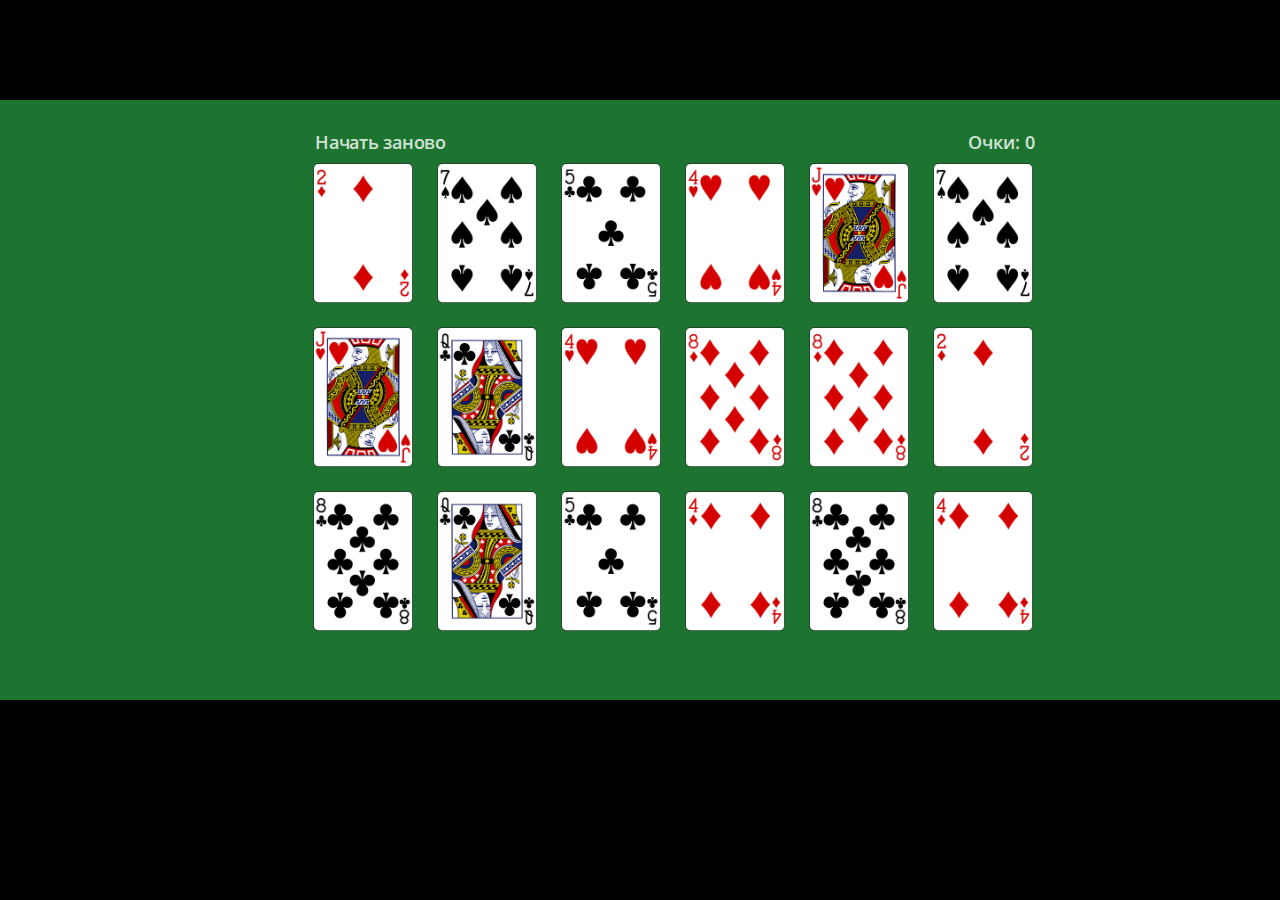
==== components/game.html @ b99bf2de "fix: заменил var на let, const. Придал структуру проекта, раскидав все по папкам. Загрузил шрифты, д" ====
<html>
	<head>
		<title>Игра</title>
		<meta charset="utf-8">
		<link rel="stylesheet" type="text/css" href="../style.css">
	</head>

	<body>
		<div data-tid="Deck" class="App">
			<div class="pusto"></div>

			<a href="" data-tid="Menu-newGame" id="my">
				<div class="new">Начать заново</div>
			</a>

			<div class="cen_pustota">Очки:&nbsp</div>

			<div class="ochki" id="summa" data-tid="Menu-scores"></div>

			<div style="display:none">
			  <form action="win.html" id="secret_form" method="POST">
			    <input type="hidden" id="secret_input" name="secret_input"/>
			  </form>
			</div>

			<script type="text/javascript">

                let n = 3, m = 6, i = 0, j = 0, k = 0, l = 1,
					a = document.getElementById('my');

                const snd = new Audio("../assets/music/Everything But The Girl - Missing.mp3"),
					snd1 = new Audio("../assets/music/ArcadeChirpDescend01.mp3"),
					snd2 = new Audio("../assets/music/ArcadeAlarm01.mp3");

                snd.play();

                function timepause() {
                    setTimeout(function()
                    {
                        document.location.href = "game.html";
                    }, 1000);
                }
                a.onclick = function() {
                    snd2.play();
                    timepause();
                    return false;
                };


                let e = document.getElementById("summa");
                e.innerText = 0;
                let arr = ['3H', '3S', '4C', '4D', '4H', '4S', '5C', '5D', '5H', '5S',
                    '0C', '0D', '0H', '0S', '2C', '2D', '2H', '2S', '3C', '3D',
                    '6C', '6D', '6H', '6S', '7C', '7D', '7H', '7S', '8C', '8D',
                    '8H', '8S', '9C', '9D', '9H', '9S', 'AC', 'AD', 'AH', 'AS',
                    'JC', 'JD', 'JH', 'JS', 'KC', 'KD', 'KH', 'KS', 'QC', 'QD',
                    'QH', 'QS'];


                function compareRandom(a, b) {
                    return Math.random() - 0.5;
                }
                arr.sort(compareRandom); //встряхиваем массив arr
                let mass = [arr[0], arr[1], arr[2], arr[3], arr[4], arr[5], arr[6], arr[7], arr[8],
                    arr[0], arr[1], arr[2], arr[3], arr[4], arr[5], arr[6], arr[7], arr[8]];
                mass.sort(compareRandom);

                document.write("<table>");
                while (i < n){
                    document.write('<tr>');
                    while(j < m) {
                        document.write('<td id=' + k +'><img src="../assets/images/Cards/' + mass[k] + '.png" class="pic"');
                        document.write("</td>");
                        j++;
                        k++;
                    }
                    document.write("</tr>");
                    j = 0;
                    i++;
                }
                m = 0;
                document.write("</table>");

                function rub_vniz()
                {
                    let alles_td = document.getElementsByTagName("td");
                    for (k = 0; k < alles_td.length ; k++)
                    {
                        setTimeout(
                            (function (k)
                                {
                                    return function() {
                                        alles_td[k].innerHTML="<img src='../assets/images/Cards/rubashka.gif' class='pic'>";
                                    }
                                }
                            )(k),5000
                        );
                    }
                    setTimeout(function()
                    {
                        l = -1;
                        k = 0;
                    }, 5000);
                }

                rub_vniz();

                let inputs = document.getElementsByTagName("td");
                j=-1;
                for ( i = 0; i < inputs.length; i++) {
                    inputs[i].addEventListener("click", myFunction);
                }
                function rubashka_fun(id, idj) {
                    let alles_td=document.getElementsByTagName("td");
                    setTimeout(function()
                    {
                        alles_td[id].innerHTML="<img src='../assets/images/Cards/rubashka.gif' class='pic'>";
                        alles_td[idj].innerHTML="<img src='../assets/images/Cards/rubashka.gif' class='pic'>";
                        l = -1;
                        m = m - k * 42;
                        e.innerText = m;
                    }, 2000);
                }

                function call_me(m) {
                    document.location.href = "win.html?" + m;
                }

                function dell_fun(id, idj) {
                    let alles_td=document.getElementsByTagName("td");
                    setTimeout(function() {
                        alles_td[id].innerHTML = "";
                        alles_td[idj].innerHTML = "";
                        l = -1;
                        k++;
                        m = m + (9 - k) * 42;
                        e.innerText = m;
                        if (k === 9){
                            call_me(m);
                        }

                    }, 2000);
                }
                function myFunction() {
                    let alles_td=document.getElementsByTagName("td");
                    if ((l === -1) && (j === -1) && (alles_td[this.id].innerHTML !== "")) {
                        alles_td[this.id].innerHTML="<img src='../assets/images/Cards/"+mass[this.id] + ".png' " +
                            "class='pic' data-tid='Card-flipped'>";
                        j = this.id;
                    }
                    else {
                        if ((l === -1) && (j !== -1) && (alles_td[this.id].innerHTML !== "") && (this.id !== j)) {
                            if (mass[this.id] === mass[j]) {
                                alles_td[this.id].innerHTML="<img src='../assets/images/Cards/" + mass[this.id] + ".png' " +
                                    "class='pic'>";
                                l = 1;
                                dell_fun(this.id, j);
                                snd1.play();
                                j = -1;
                            } else {
                                if ( mass[this.id] !== mass[j] ) {
                                    alles_td[this.id].innerHTML="<img src='../assets/images/Cards/" + mass[this.id] + ".png' " +
                                        "class='pic'>";
                                    l = 1;
                                    rubashka_fun(this.id, j);
                                    snd2.play();
                                    j = -1;
                                }
                            }
                        }
                    }
                }
			</script>
		</div>
	</body>
</html>
---- style.css ----
@font-face{
	font-family: OpenSans-Bold;
	src: url(./assets/fonts/OpenSans-Bold.ttf);
}

@font-face{
	font-family: OpenSans-Semibold;
	src: url(./assets/fonts/OpenSans-Semibold.ttf);
}

body {
	background: black;
	margin: 0;
	font-family: OpenSans-Bold;
}

.App {
	width: 1300px;
	height: 600px;
	background: #1C7430;
	margin: auto;
	text-align: center;
	margin-top: 100px;
}

.pustota {
	width: 1300px;
	height: 90px;
}

.startgame {
	width: 1300px;
	height: 260px;
}

.memory_game {
	width: 1300px;
	height: 40px;
	margin-top: 20px;
	color: #FFFFFF;
	font-family: OpenSans-Bold;
	font-size: 28px;
	letter-spacing: 0.4px;
	line-height: 15px;
}

.bt_start {
	width: 140px;
	height: 40px;
	color: #1C7430;
	background: #FFFFFF;
	margin: auto;
	margin-top: 34px;
	border-radius: 5px 5px 5px 5px;
}

a {
	text-decoration: none;
}

h3 {
	position: relative;
	top: 25%;
	font-family: OpenSans-Bold;
	font-size: 16px;
	color: #1C7430;
	letter-spacing: 0;
}

.pic {
	width: 100px;
	height: 140px;
	margin: 10px;
}

td {
	width: 110px;
	height: 150px;
}

table {
	margin-left: 300px;
}

.new {
	width: 480px;
	height: 20px;
	text-align: left;
	margin-left: 315px;
	color: #FFFFFF;
	font-family: OpenSans-Semibold;
	font-size: 18px;
	opacity: 0.8;
	letter-spacing: -0.25px;
	float: left;
}

.ochki {
	width: auto;
	height: 20px;
	text-align: right;
	color: #FFFFFF;
	font-family: OpenSans-Semibold;
	font-size: 18px;
	opacity: 0.8;
	float: left;
}

.cen_pustota {
	width: 230px;
	height: 20px;
	text-align: right;
	color: #FFFFFF;
	font-family: OpenSans-Semibold;
	font-size: 18px;
	opacity: 0.8;
	float: left;
}

.pusto {
	width: 1300px;
	height: 30px;
}
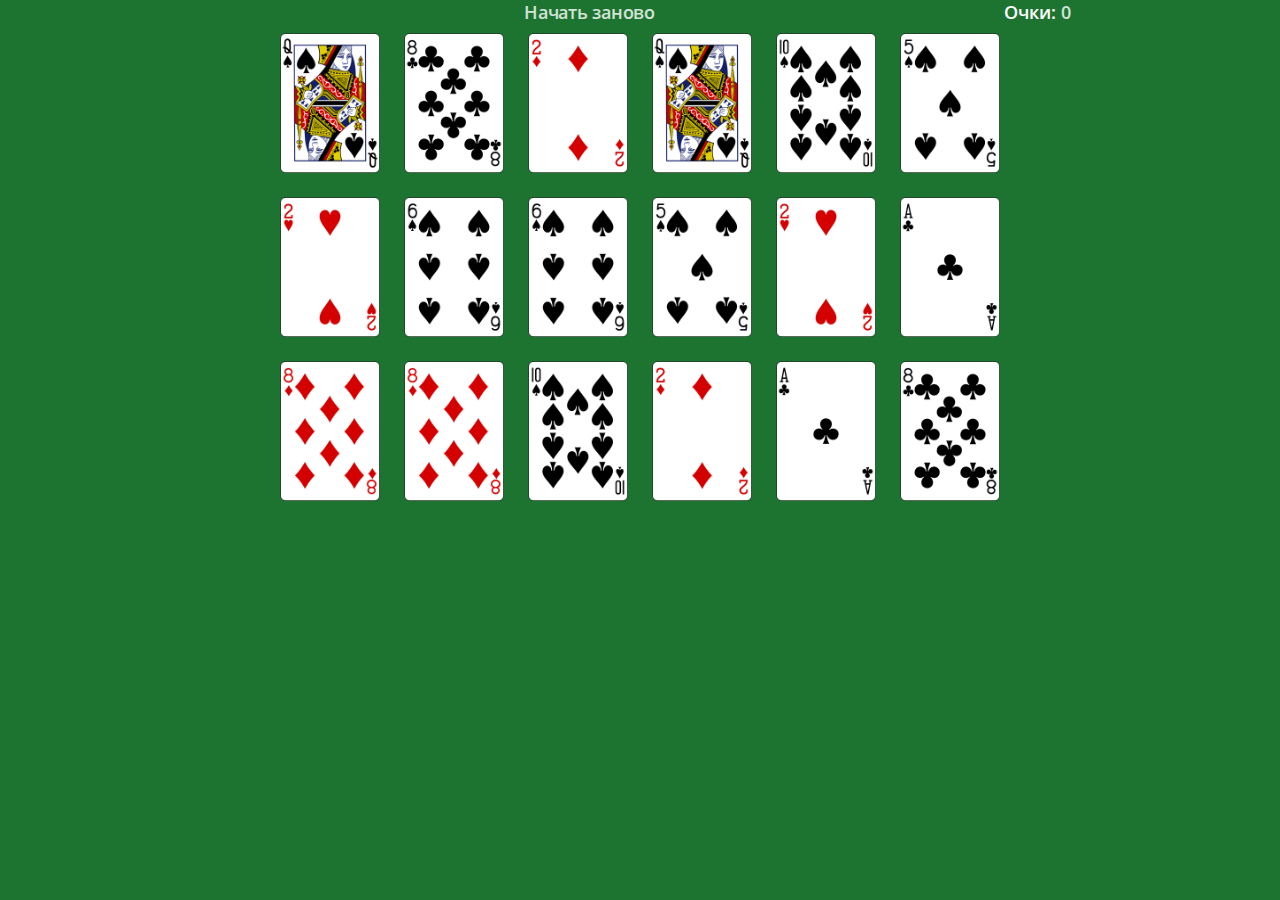
==== commit d2a0f9b4: "adaptive to mobile" ====
--- a/components/game.html
+++ b/components/game.html
@@ -7,16 +7,11 @@
 
 	<body>
 		<div data-tid="Deck" class="App">
-			<div class="pusto"></div>
-
 			<a href="" data-tid="Menu-newGame" id="my">
-				<div class="new">Начать заново</div>
+				<div class="new font">Начать заново</div>
 			</a>
-
-			<div class="cen_pustota">Очки:&nbsp</div>
-
-			<div class="ochki" id="summa" data-tid="Menu-scores"></div>
-
+			<div class="cen_pustota font">Очки:&nbsp</div>
+			<div class="score font" id="summa" data-tid="Menu-scores"></div>
 			<div style="display:none">
 			  <form action="win.html" id="secret_form" method="POST">
 			    <input type="hidden" id="secret_input" name="secret_input"/>
@@ -28,11 +23,11 @@
                 let n = 3, m = 6, i = 0, j = 0, k = 0, l = 1,
 					a = document.getElementById('my');
 
-                const snd = new Audio("../assets/music/Everything But The Girl - Missing.mp3"),
-					snd1 = new Audio("../assets/music/ArcadeChirpDescend01.mp3"),
-					snd2 = new Audio("../assets/music/ArcadeAlarm01.mp3");
-
-                snd.play();
+                // const snd = new Audio("../assets/music/Everything But The Girl - Missing.mp3"),
+					// snd1 = new Audio("../assets/music/ArcadeChirpDescend01.mp3"),
+					// snd2 = new Audio("../assets/music/ArcadeAlarm01.mp3");
+                //
+                // snd.play();
 
                 function timepause() {
                     setTimeout(function()
@@ -41,7 +36,7 @@
                     }, 1000);
                 }
                 a.onclick = function() {
-                    snd2.play();
+                    // snd2.play();
                     timepause();
                     return false;
                 };
@@ -155,7 +150,7 @@
                                     "class='pic'>";
                                 l = 1;
                                 dell_fun(this.id, j);
-                                snd1.play();
+                                // snd1.play();
                                 j = -1;
                             } else {
                                 if ( mass[this.id] !== mass[j] ) {
@@ -163,7 +158,7 @@
                                         "class='pic'>";
                                     l = 1;
                                     rubashka_fun(this.id, j);
-                                    snd2.play();
+                                    // snd2.play();
                                     j = -1;
                                 }
                             }
--- a/style.css
+++ b/style.css
@@ -9,60 +9,68 @@
 }
 
 body {
+	font-family: OpenSans-Bold;
+	margin: 0;
+	padding: 0;
+	box-sizing: border-box;
 	background: black;
-	margin: 0;
-	font-family: OpenSans-Bold;
+	color: #fff;
 }
 
 .App {
-	width: 1300px;
-	height: 600px;
+	width: 100%;
+	height: 100%;
 	background: #1C7430;
-	margin: auto;
+	display: flex;
+	justify-content: center;
 	text-align: center;
-	margin-top: 100px;
 }
 
-.pustota {
-	width: 1300px;
-	height: 90px;
+.center {
+	position: absolute;
+	margin: auto;
+	top: 90px;
 }
 
 .startgame {
-	width: 1300px;
+	width: 100%;
 	height: 260px;
+}
+@media screen and (min-width: 320px ) and (max-width:768px) {
+	.startgame {
+		height: 100%;
+	}
 }
 
 .memory_game {
-	width: 1300px;
+	font-family: OpenSans-Bold;
+	line-height: 15px;
+	width: 100%;
 	height: 40px;
 	margin-top: 20px;
-	color: #FFFFFF;
-	font-family: OpenSans-Bold;
 	font-size: 28px;
 	letter-spacing: 0.4px;
-	line-height: 15px;
 }
 
 .bt_start {
 	width: 140px;
 	height: 40px;
-	color: #1C7430;
-	background: #FFFFFF;
+	background: #fff;
 	margin: auto;
 	margin-top: 34px;
-	border-radius: 5px 5px 5px 5px;
+	border-radius: 5px;
 }
 
 a {
 	text-decoration: none;
+	color: #fff;
 }
 
 h3 {
+	font-family: OpenSans-Bold;
+	font-size: 16px;
 	position: relative;
 	top: 25%;
-	font-family: OpenSans-Bold;
-	font-size: 16px;
 	color: #1C7430;
 	letter-spacing: 0;
 }
@@ -72,14 +80,20 @@
 	height: 140px;
 	margin: 10px;
 }
+@media screen and (min-width: 320px ) and (max-width:768px) {
+	.pic {
+		height: 100%;
+	}
+}
+
+table {
+	position: absolute;
+	top: 20px;
+}
 
 td {
 	width: 110px;
 	height: 150px;
-}
-
-table {
-	margin-left: 300px;
 }
 
 .new {
@@ -87,37 +101,20 @@
 	height: 20px;
 	text-align: left;
 	margin-left: 315px;
-	color: #FFFFFF;
-	font-family: OpenSans-Semibold;
-	font-size: 18px;
 	opacity: 0.8;
 	letter-spacing: -0.25px;
 	float: left;
 }
 
-.ochki {
+.score {
 	width: auto;
 	height: 20px;
 	text-align: right;
-	color: #FFFFFF;
-	font-family: OpenSans-Semibold;
-	font-size: 18px;
 	opacity: 0.8;
 	float: left;
 }
 
-.cen_pustota {
-	width: 230px;
-	height: 20px;
-	text-align: right;
-	color: #FFFFFF;
+.font {
 	font-family: OpenSans-Semibold;
 	font-size: 18px;
-	opacity: 0.8;
-	float: left;
-}
-
-.pusto {
-	width: 1300px;
-	height: 30px;
 }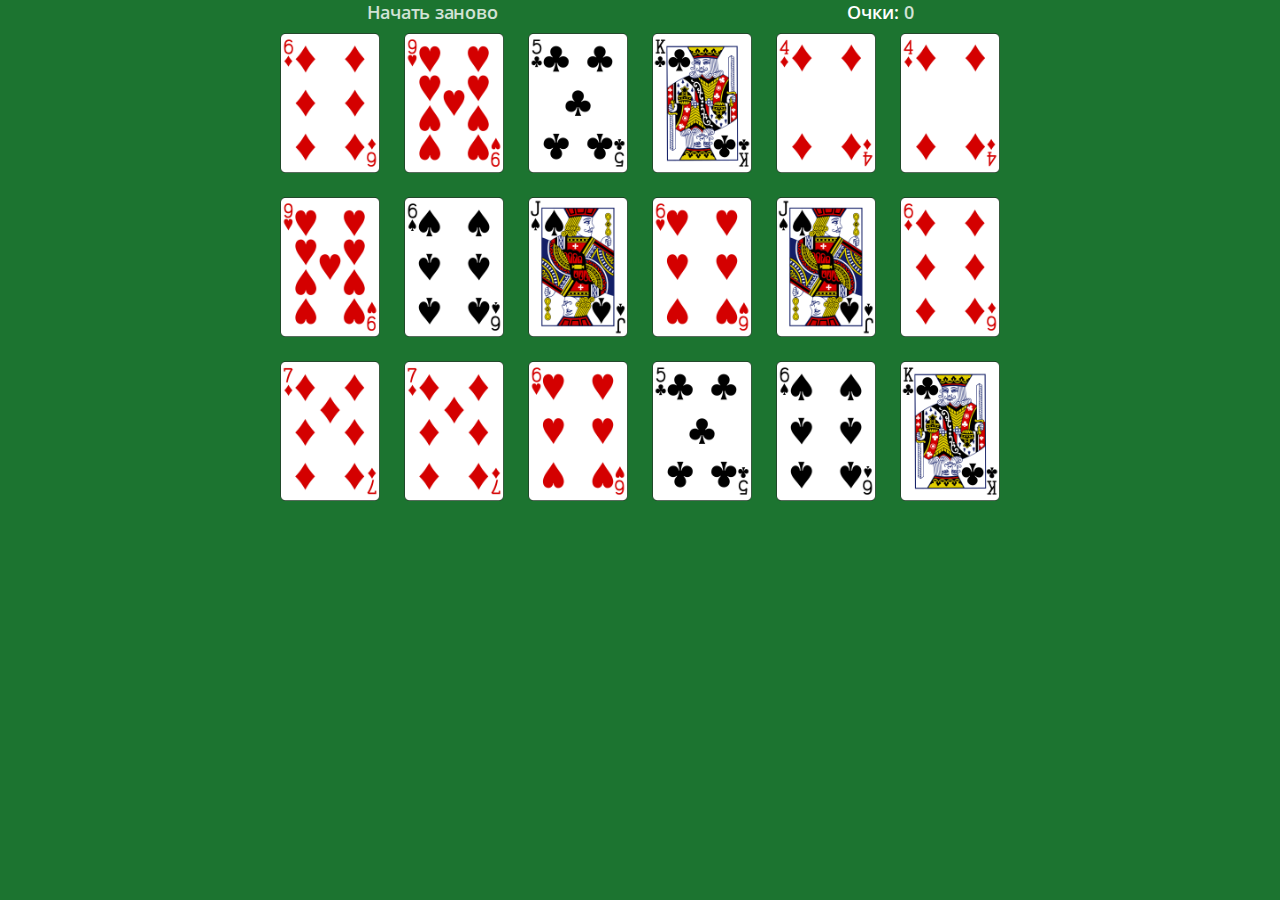
==== commit 857c4e7a: "adaptive to mobile" ====
--- a/components/game.html
+++ b/components/game.html
@@ -7,11 +7,11 @@
 
 	<body>
 		<div data-tid="Deck" class="App">
-			<a href="" data-tid="Menu-newGame" id="my">
-				<div class="new font">Начать заново</div>
-			</a>
-			<div class="cen_pustota font">Очки:&nbsp</div>
-			<div class="score font" id="summa" data-tid="Menu-scores"></div>
+			<div class="new font">
+				<a href="" data-tid="Menu-newGame" id="my">Начать заново</a>
+			</div>
+			<div class="font">Очки:&nbsp</div>
+			<div class="score font" id="sum" data-tid="Menu-scores"></div>
 			<div style="display:none">
 			  <form action="win.html" id="secret_form" method="POST">
 			    <input type="hidden" id="secret_input" name="secret_input"/>
@@ -23,11 +23,11 @@
                 let n = 3, m = 6, i = 0, j = 0, k = 0, l = 1,
 					a = document.getElementById('my');
 
-                // const snd = new Audio("../assets/music/Everything But The Girl - Missing.mp3"),
-					// snd1 = new Audio("../assets/music/ArcadeChirpDescend01.mp3"),
-					// snd2 = new Audio("../assets/music/ArcadeAlarm01.mp3");
-                //
-                // snd.play();
+                const snd = new Audio("../assets/music/Everything But The Girl - Missing.mp3"),
+					snd1 = new Audio("../assets/music/ArcadeChirpDescend01.mp3"),
+					snd2 = new Audio("../assets/music/ArcadeAlarm01.mp3");
+
+                snd.play();
 
                 function timepause() {
                     setTimeout(function()
@@ -36,13 +36,13 @@
                     }, 1000);
                 }
                 a.onclick = function() {
-                    // snd2.play();
+                    snd2.play();
                     timepause();
                     return false;
                 };
 
 
-                let e = document.getElementById("summa");
+                let e = document.getElementById("sum");
                 e.innerText = 0;
                 let arr = ['3H', '3S', '4C', '4D', '4H', '4S', '5C', '5D', '5H', '5S',
                     '0C', '0D', '0H', '0S', '2C', '2D', '2H', '2S', '3C', '3D',
@@ -76,7 +76,7 @@
                 m = 0;
                 document.write("</table>");
 
-                function rub_vniz()
+                function rubashka_down()
                 {
                     let alles_td = document.getElementsByTagName("td");
                     for (k = 0; k < alles_td.length ; k++)
@@ -98,7 +98,7 @@
                     }, 5000);
                 }
 
-                rub_vniz();
+                rubashka_down();
 
                 let inputs = document.getElementsByTagName("td");
                 j=-1;
@@ -150,7 +150,7 @@
                                     "class='pic'>";
                                 l = 1;
                                 dell_fun(this.id, j);
-                                // snd1.play();
+                                snd1.play();
                                 j = -1;
                             } else {
                                 if ( mass[this.id] !== mass[j] ) {
@@ -158,7 +158,7 @@
                                         "class='pic'>";
                                     l = 1;
                                     rubashka_fun(this.id, j);
-                                    // snd2.play();
+                                    snd2.play();
                                     j = -1;
                                 }
                             }
--- a/style.css
+++ b/style.css
@@ -100,7 +100,6 @@
 	width: 480px;
 	height: 20px;
 	text-align: left;
-	margin-left: 315px;
 	opacity: 0.8;
 	letter-spacing: -0.25px;
 	float: left;
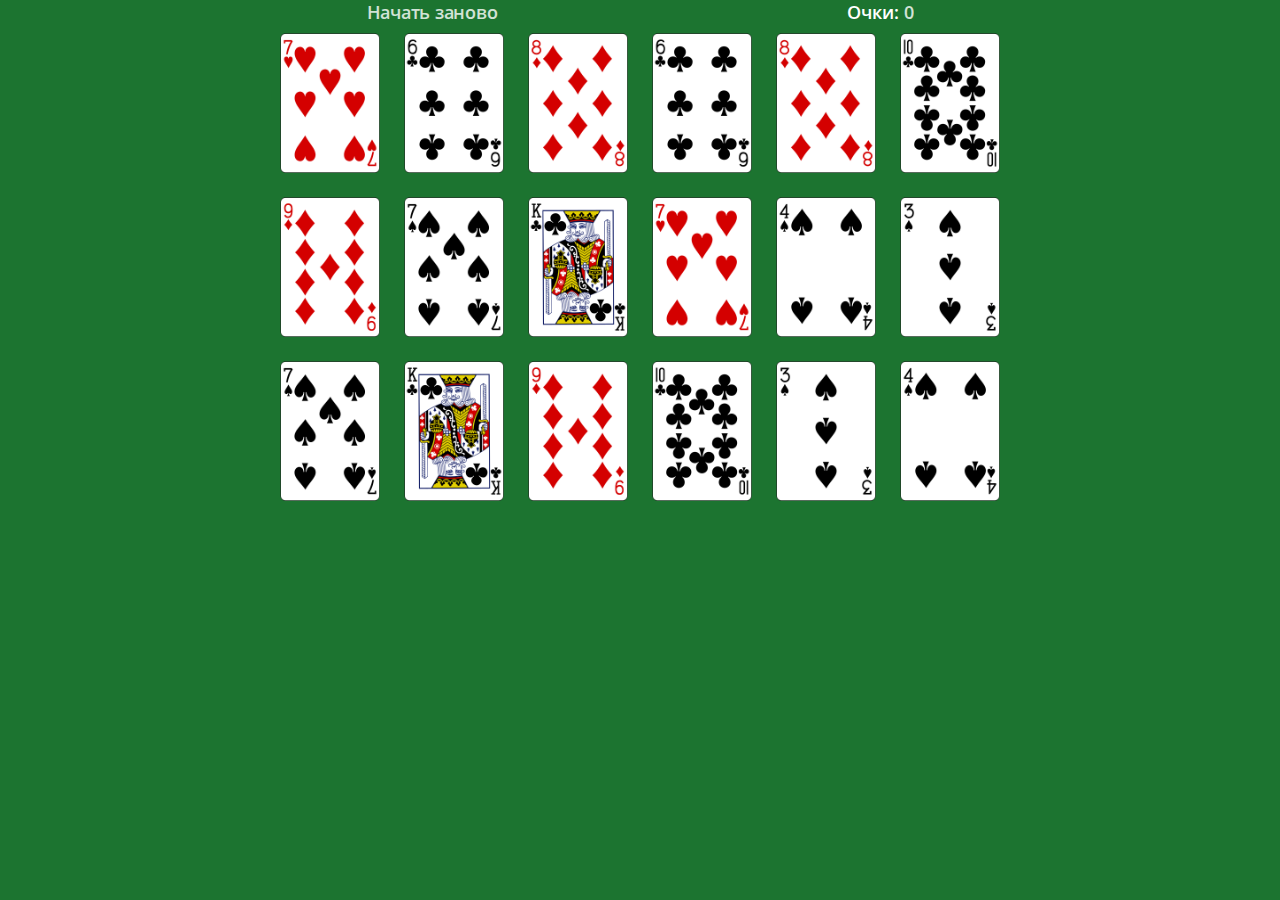
==== commit b14ffed9: "отделил js" ====
--- a/components/game.html
+++ b/components/game.html
@@ -18,154 +18,7 @@
 			  </form>
 			</div>
 
-			<script type="text/javascript">
-
-                let n = 3, m = 6, i = 0, j = 0, k = 0, l = 1,
-					a = document.getElementById('my');
-
-                const snd = new Audio("../assets/music/Everything But The Girl - Missing.mp3"),
-					snd1 = new Audio("../assets/music/ArcadeChirpDescend01.mp3"),
-					snd2 = new Audio("../assets/music/ArcadeAlarm01.mp3");
-
-                snd.play();
-
-                function timepause() {
-                    setTimeout(function()
-                    {
-                        document.location.href = "game.html";
-                    }, 1000);
-                }
-                a.onclick = function() {
-                    snd2.play();
-                    timepause();
-                    return false;
-                };
-
-
-                let e = document.getElementById("sum");
-                e.innerText = 0;
-                let arr = ['3H', '3S', '4C', '4D', '4H', '4S', '5C', '5D', '5H', '5S',
-                    '0C', '0D', '0H', '0S', '2C', '2D', '2H', '2S', '3C', '3D',
-                    '6C', '6D', '6H', '6S', '7C', '7D', '7H', '7S', '8C', '8D',
-                    '8H', '8S', '9C', '9D', '9H', '9S', 'AC', 'AD', 'AH', 'AS',
-                    'JC', 'JD', 'JH', 'JS', 'KC', 'KD', 'KH', 'KS', 'QC', 'QD',
-                    'QH', 'QS'];
-
-
-                function compareRandom(a, b) {
-                    return Math.random() - 0.5;
-                }
-                arr.sort(compareRandom); //встряхиваем массив arr
-                let mass = [arr[0], arr[1], arr[2], arr[3], arr[4], arr[5], arr[6], arr[7], arr[8],
-                    arr[0], arr[1], arr[2], arr[3], arr[4], arr[5], arr[6], arr[7], arr[8]];
-                mass.sort(compareRandom);
-
-                document.write("<table>");
-                while (i < n){
-                    document.write('<tr>');
-                    while(j < m) {
-                        document.write('<td id=' + k +'><img src="../assets/images/Cards/' + mass[k] + '.png" class="pic"');
-                        document.write("</td>");
-                        j++;
-                        k++;
-                    }
-                    document.write("</tr>");
-                    j = 0;
-                    i++;
-                }
-                m = 0;
-                document.write("</table>");
-
-                function rubashka_down()
-                {
-                    let alles_td = document.getElementsByTagName("td");
-                    for (k = 0; k < alles_td.length ; k++)
-                    {
-                        setTimeout(
-                            (function (k)
-                                {
-                                    return function() {
-                                        alles_td[k].innerHTML="<img src='../assets/images/Cards/rubashka.gif' class='pic'>";
-                                    }
-                                }
-                            )(k),5000
-                        );
-                    }
-                    setTimeout(function()
-                    {
-                        l = -1;
-                        k = 0;
-                    }, 5000);
-                }
-
-                rubashka_down();
-
-                let inputs = document.getElementsByTagName("td");
-                j=-1;
-                for ( i = 0; i < inputs.length; i++) {
-                    inputs[i].addEventListener("click", myFunction);
-                }
-                function rubashka_fun(id, idj) {
-                    let alles_td=document.getElementsByTagName("td");
-                    setTimeout(function()
-                    {
-                        alles_td[id].innerHTML="<img src='../assets/images/Cards/rubashka.gif' class='pic'>";
-                        alles_td[idj].innerHTML="<img src='../assets/images/Cards/rubashka.gif' class='pic'>";
-                        l = -1;
-                        m = m - k * 42;
-                        e.innerText = m;
-                    }, 2000);
-                }
-
-                function call_me(m) {
-                    document.location.href = "win.html?" + m;
-                }
-
-                function dell_fun(id, idj) {
-                    let alles_td=document.getElementsByTagName("td");
-                    setTimeout(function() {
-                        alles_td[id].innerHTML = "";
-                        alles_td[idj].innerHTML = "";
-                        l = -1;
-                        k++;
-                        m = m + (9 - k) * 42;
-                        e.innerText = m;
-                        if (k === 9){
-                            call_me(m);
-                        }
-
-                    }, 2000);
-                }
-                function myFunction() {
-                    let alles_td=document.getElementsByTagName("td");
-                    if ((l === -1) && (j === -1) && (alles_td[this.id].innerHTML !== "")) {
-                        alles_td[this.id].innerHTML="<img src='../assets/images/Cards/"+mass[this.id] + ".png' " +
-                            "class='pic' data-tid='Card-flipped'>";
-                        j = this.id;
-                    }
-                    else {
-                        if ((l === -1) && (j !== -1) && (alles_td[this.id].innerHTML !== "") && (this.id !== j)) {
-                            if (mass[this.id] === mass[j]) {
-                                alles_td[this.id].innerHTML="<img src='../assets/images/Cards/" + mass[this.id] + ".png' " +
-                                    "class='pic'>";
-                                l = 1;
-                                dell_fun(this.id, j);
-                                snd1.play();
-                                j = -1;
-                            } else {
-                                if ( mass[this.id] !== mass[j] ) {
-                                    alles_td[this.id].innerHTML="<img src='../assets/images/Cards/" + mass[this.id] + ".png' " +
-                                        "class='pic'>";
-                                    l = 1;
-                                    rubashka_fun(this.id, j);
-                                    snd2.play();
-                                    j = -1;
-                                }
-                            }
-                        }
-                    }
-                }
-			</script>
+			<script src="./../js/game.js"></script>
 		</div>
 	</body>
 </html>